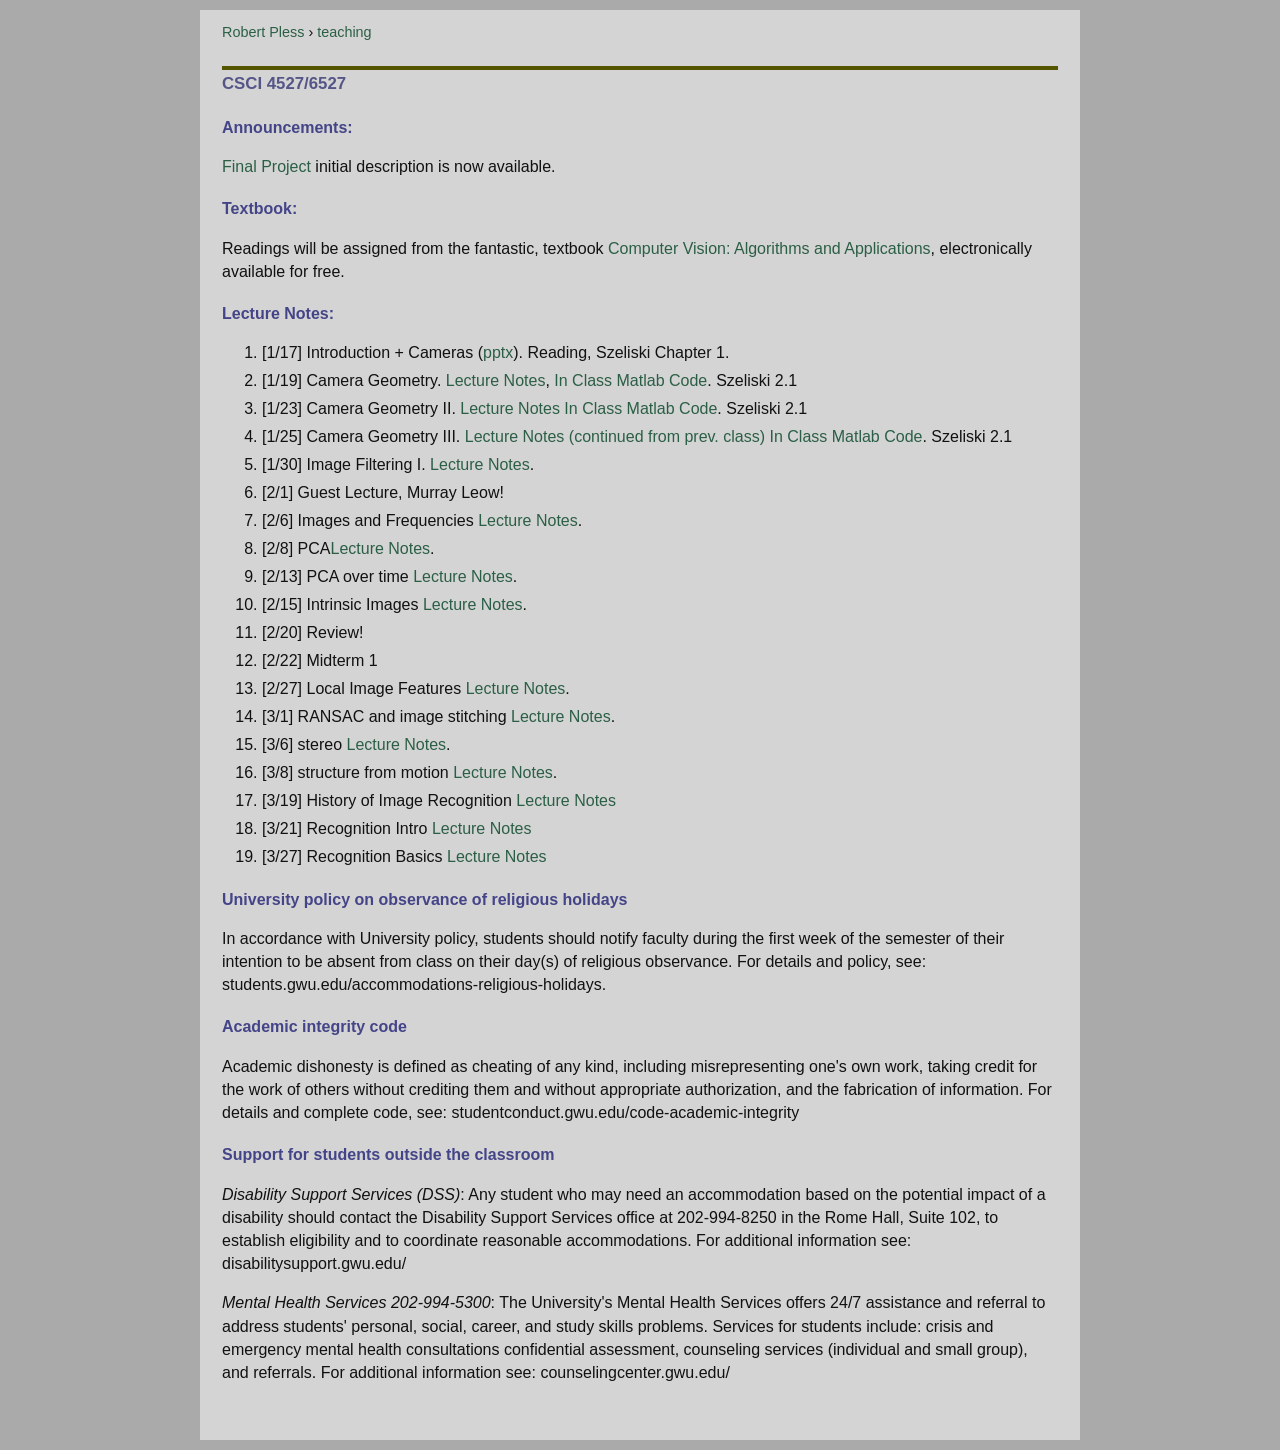
==== classes/ComputerVision/index.html @ 2a9a45d2 "Port www2.seas.gwu.edu/~pless/ to a static site for pless.github.io Same pages, text, and look as th" ====
<!DOCTYPE html>
<html lang="en">
<head>
<meta charset="utf-8">
<meta name="viewport" content="width=device-width, initial-scale=1">
<title>Robert Pless - Computer Vision</title>
<link rel="stylesheet" href="../../style.css">
</head>
<body>
<div class="page page--single">
<main class="card content">
<p class="crumb"><a href="../../index.html">Robert Pless</a> › <a href="../../teaching.html">teaching</a></p>
<h2>CSCI 4527/6527</h2>
<h3>Announcements:</h3>
<p><a href="FinalProject/index.html">Final Project</a> initial description is now available.</p>
<h3>Textbook:</h3>
<p>Readings will be assigned from the fantastic, textbook
<a href="http://szeliski.org/Book/">Computer Vision: Algorithms and Applications</a>, electronically available for free.</p>
<h3>Lecture Notes:</h3>
<ol>
  <li>[1/17] Introduction + Cameras (<a href="Lectures/lecture01_2018.ppt">pptx</a>).  Reading, Szeliski Chapter 1.</li>
  <li>[1/19] Camera Geometry. <a href="Lectures/lecture02_cameraModel.pptx">Lecture Notes</a>,  <a href="plessVisionCode.m">In Class Matlab Code</a>.  Szeliski 2.1</li>
  <li>[1/23] Camera Geometry II. <a href="Lectures/lecture03_cameraRotations.ppt">Lecture Notes</a>  <a href="plessVisionCode.m">In Class Matlab Code</a>.  Szeliski 2.1</li>
  <li>[1/25] Camera Geometry III. <a href="Lectures/lecture03_cameraRotations.ppt">Lecture Notes (continued from prev. class)</a>  <a href="plessVisionCode.m">In Class Matlab Code</a>.  Szeliski 2.1</li>
  <li>[1/30] Image Filtering I. <a href="Lectures/lecture04_filtering.ppt">Lecture Notes</a>.</li>
  <li>[2/1] Guest Lecture, Murray Leow!</li>
  <li>[2/6] Images and Frequencies <a href="Lectures/lecture05_fourier.ppt">Lecture Notes</a>.</li>
  <li>[2/8] PCA<a href="Lectures/lecture06_pca.ppt">Lecture Notes</a>.</li>
  <li>[2/13] PCA over time <a href="Lectures/lecture07_timeLapse.ppt">Lecture Notes</a>.</li>
  <li>[2/15] Intrinsic Images <a href="Lectures/lecture08_intrinsic.ppt">Lecture Notes</a>.</li>
  <li>[2/20] Review!</li>
  <li>[2/22] Midterm 1</li>
  <li>[2/27] Local Image Features <a href="Lectures/lecture09_sift.ppt">Lecture Notes</a>.</li>
  <li>[3/1] RANSAC and image stitching <a href="Lectures/lecture10_ransac.ppt">Lecture Notes</a>.</li>
  <li>[3/6] stereo <a href="Lectures/lecture11_stereo.ppt">Lecture Notes</a>.</li>
  <li>[3/8] structure from motion <a href="Lectures/lecture12_structureFromMotion.ppt">Lecture Notes</a>.</li>
  <li>[3/19] History of Image Recognition <a href="Lectures/lecture12_introRecognition.pptx">Lecture Notes</a></li>
  <li>[3/21] Recognition Intro <a href="Lectures/lecture13_recognitionIntro.pptx">Lecture Notes</a></li>
  <li>[3/27] Recognition Basics <a href="Lectures/lecture14_recognitionBasics.pptx">Lecture Notes</a></li>
</ol>
<h3>University policy on observance of religious holidays</h3>
<p>In accordance with University policy, students should notify faculty during the first week of the semester of their intention to be absent from class on their day(s) of religious observance. For details and policy, see: students.gwu.edu/accommodations-religious-holidays.</p>
<h3>Academic integrity code</h3>
<p>Academic dishonesty is defined as cheating of any kind, including misrepresenting one's own work, taking credit for the work of others without crediting them and without appropriate authorization, and the fabrication of information. For details and complete code, see: studentconduct.gwu.edu/code-academic-integrity</p>
<h3>Support for students outside the classroom</h3>
<p><i>Disability Support Services (DSS)</i>:
Any student who may need an accommodation based on the potential impact of a disability should contact the Disability Support Services office at 202-994-8250 in the Rome Hall, Suite 102, to establish eligibility and to coordinate reasonable accommodations. For additional information see: disabilitysupport.gwu.edu/</p>
<p><i>Mental Health Services 202-994-5300</i>:
The University's Mental Health Services offers 24/7 assistance and referral to address students' personal, social, career, and study skills problems. Services for students include: crisis and emergency mental health consultations confidential assessment, counseling services (individual and small group), and referrals. For additional information see: counselingcenter.gwu.edu/</p>
</main>
</div>
</body>
</html>
---- style.css ----
/* Robert Pless - site style.
   The look follows the GWU site (www2.seas.gwu.edu/~pless/mystyle.css):
   gray page, gray cards, left column with photo and menu, section
   headings with an olive top rule. Link colors are darker than the
   original so that they meet WCAG AA contrast on the card gray. */

:root {
  --page-bg: #aaaaaa;
  --card-bg: #d4d4d4;
  --code-bg: #e4e4e4;
  --text: #111111;
  --muted: #3a3a3a;
  --link: #2b5f45;
  --link-visited: #1d4f1d;
  --link-hover: #550055;
  --heading: #555588;
  --subheading: #444488;
  --rule: #555500;
  --pub-title: #344a4a;
  --highlight: #e6e6c8;
}

* { box-sizing: border-box; }

[hidden] { display: none !important; }

html { -webkit-text-size-adjust: 100%; }

body {
  margin: 0;
  background: var(--page-bg);
  color: var(--text);
  font-family: Arial, Helvetica, sans-serif;
  font-size: 16px;
  line-height: 1.45;
}

a { color: var(--link); text-decoration: none; }
a:visited { color: var(--link-visited); }
a:hover, a:focus-visible { color: var(--link-hover); text-decoration: underline; }
:focus-visible { outline: 2px solid var(--link-hover); outline-offset: 2px; }

img { max-width: 100%; height: auto; }

.skip { position: absolute; left: -9999px; top: 0; }
.skip:focus { left: 10px; top: 10px; z-index: 10; background: #fff; padding: 4px 8px; }

/* ---------- layout ---------- */

.page {
  display: grid;
  grid-template-columns: 200px minmax(0, 1fr);
  gap: 10px;
  max-width: 1060px;
  margin: 0 auto;
  padding: 10px;
  align-items: start;
}

.card { background: var(--card-bg); padding: 10px 12px; }

.sidebar { display: grid; gap: 10px; }

.profile p { margin: 0 0 0.9em; }
.profile p:last-child { margin-bottom: 0; }
.portrait { display: block; width: 140px; margin: 0 auto 12px; }
.name { font-size: 1.05rem; margin: 0 0 0.9em; }

.site-menu ul { list-style: none; margin: 0; padding: 0; }
.site-menu a { display: block; padding: 1px 0; }
.site-menu a[aria-current="page"] { color: var(--text); font-weight: bold; }

.content { padding: 12px 22px 40px; min-width: 0; overflow-wrap: break-word; }

.content h2 {
  font-size: 1.05rem;
  color: var(--heading);
  border-top: 4px solid var(--rule);
  margin: 1.4em 0 0.5em;
  padding-top: 2px;
}
.content > h2:first-child, .content > :first-child h2:first-child { margin-top: 0; }

.content h3 {
  font-size: 1rem;
  color: var(--subheading);
  margin: 1.2em 0 0.3em;
}

.content li { margin: 0.3em 0; }
.content ul.square { list-style-type: square; }

/* Course pages: one column, no sidebar. */
.page--single { grid-template-columns: minmax(0, 1fr); max-width: 900px; }
.crumb { font-size: 0.9rem; margin: 0 0 1em; }

/* ---------- students (people.html) ---------- */

.feature {
  position: sticky;
  top: 0;
  z-index: 1;
  display: flex;
  gap: 16px;
  align-items: center;
  background: var(--card-bg);
  padding: 6px 0 10px;
  margin-bottom: 8px;
}
.feature img { height: 200px; width: auto; flex: none; }
.feature p { margin: 0; max-width: 32em; }

.people-cols {
  display: grid;
  grid-template-columns: repeat(3, minmax(0, 1fr));
  gap: 0 16px;
  text-align: center;
}
.people-col h2 { margin-top: 0; }
.people { list-style: none; margin: 0 0 1.4em; padding: 0; }
.people li { margin: 0.1em 0; }
.people.alumni { font-style: italic; }
.person {
  font: inherit;
  color: inherit;
  background: none;
  border: 0;
  padding: 0 3px;
  text-align: center;
  cursor: default;
}
a.person { color: var(--link); cursor: pointer; }
.person:hover, .person.is-active { background: var(--highlight); }

/* ---------- publications (publications.html) ---------- */

.pub-views a[aria-current] { color: var(--text); font-weight: bold; }
.pub-count { color: var(--muted); font-size: 0.9rem; min-height: 1.3em; }

.pub-group h3 { color: var(--text); margin: 1.1em 0 0.4em; }
.pubs { list-style: none; margin: 0; padding: 0; }
.pub {
  display: grid;
  grid-template-columns: 3.4em minmax(0, 1fr);
  gap: 0 0.4em;
  margin: 0 0 0.75em;
  padding: 2px 0;
}
.pub-num { text-align: right; color: var(--muted); }
.pub-title { font-weight: bold; color: var(--pub-title); }
.pub-title:visited { color: var(--pub-title); }
.pub-venue { font-style: italic; }
.pub-links { white-space: nowrap; }
.pub-bib { display: inline; }
.pub-bib summary {
  display: inline;
  cursor: pointer;
  color: var(--link);
  list-style: none;
}
.pub-bib summary::-webkit-details-marker { display: none; }
.pub-bib pre {
  white-space: pre-wrap;
  overflow-wrap: anywhere;
  font-size: 0.8rem;
  background: var(--code-bg);
  padding: 8px;
  margin: 0.4em 0 0.2em;
}
.pub:target, .pub.is-target { background: var(--highlight); outline: 2px solid var(--rule); }

/* ---------- phones ---------- */

@media (max-width: 700px) {
  .page { grid-template-columns: minmax(0, 1fr); padding: 6px; gap: 6px; }
  .profile {
    display: grid;
    grid-template-columns: 84px minmax(0, 1fr);
    gap: 0 12px;
    align-items: start;
  }
  .portrait { width: 84px; margin: 0; grid-row: 1 / span 6; }
  .profile p, .name { margin-bottom: 0.25em; }
  .profile br { display: none; }
  .site-menu ul { display: flex; flex-wrap: wrap; gap: 2px 16px; }
  .content { padding: 10px 14px 28px; }
  .feature img { height: 110px; }
  .feature { font-size: 0.95rem; }
  .people-cols { grid-template-columns: minmax(0, 1fr); }
  .pub { grid-template-columns: minmax(0, 1fr); }
  .pub-num { text-align: left; }
}
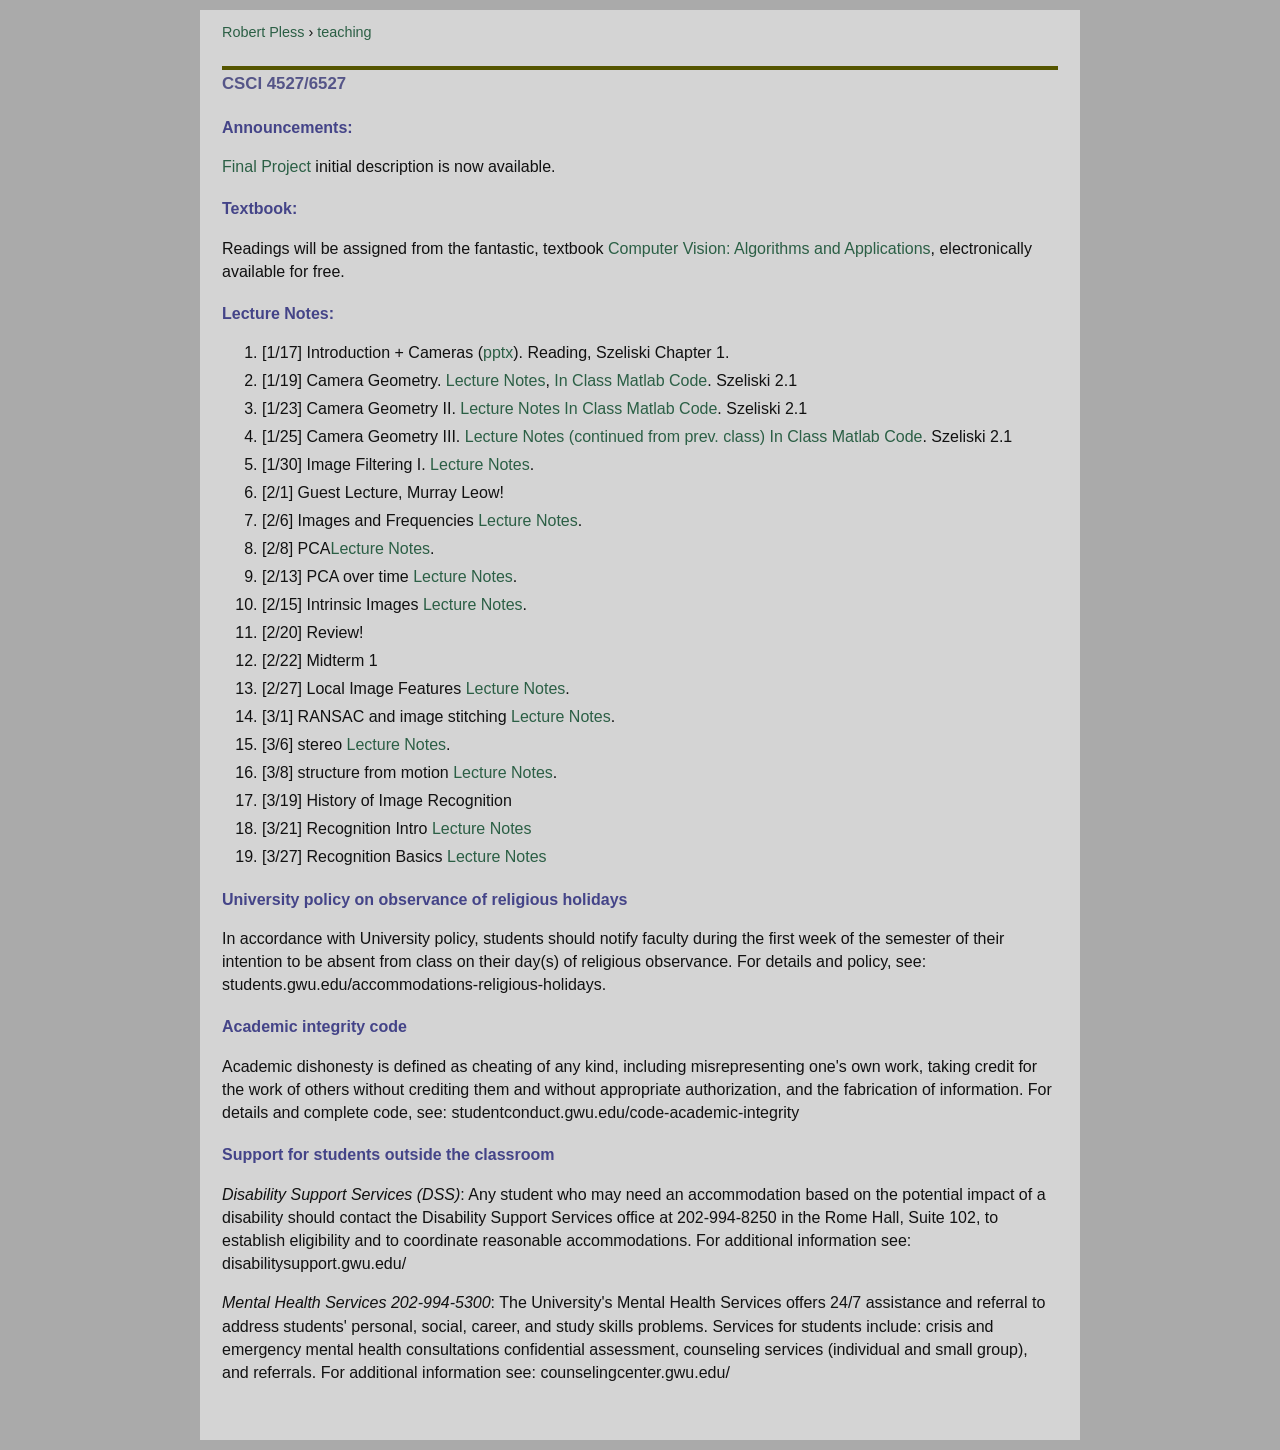
==== commit 59070964: "teaching, Computer Vision page: remove the 3 links that have no copy anywhere Robert's decision: the" ====
--- a/classes/ComputerVision/index.html
+++ b/classes/ComputerVision/index.html
@@ -34,8 +34,8 @@
   <li>[3/1] RANSAC and image stitching <a href="Lectures/lecture10_ransac.ppt">Lecture Notes</a>.</li>
   <li>[3/6] stereo <a href="Lectures/lecture11_stereo.ppt">Lecture Notes</a>.</li>
   <li>[3/8] structure from motion <a href="Lectures/lecture12_structureFromMotion.ppt">Lecture Notes</a>.</li>
-  <li>[3/19] History of Image Recognition <a href="Lectures/lecture12_introRecognition.pptx">Lecture Notes</a></li>
-  <li>[3/21] Recognition Intro <a href="Lectures/lecture13_recognitionIntro.pptx">Lecture Notes</a></li>
+  <li>[3/19] History of Image Recognition</li>
+  <li>[3/21] Recognition Intro <a href="Lectures/lecture13_introRecognition.pptx">Lecture Notes</a></li>
   <li>[3/27] Recognition Basics <a href="Lectures/lecture14_recognitionBasics.pptx">Lecture Notes</a></li>
 </ol>
 <h3>University policy on observance of religious holidays</h3>
